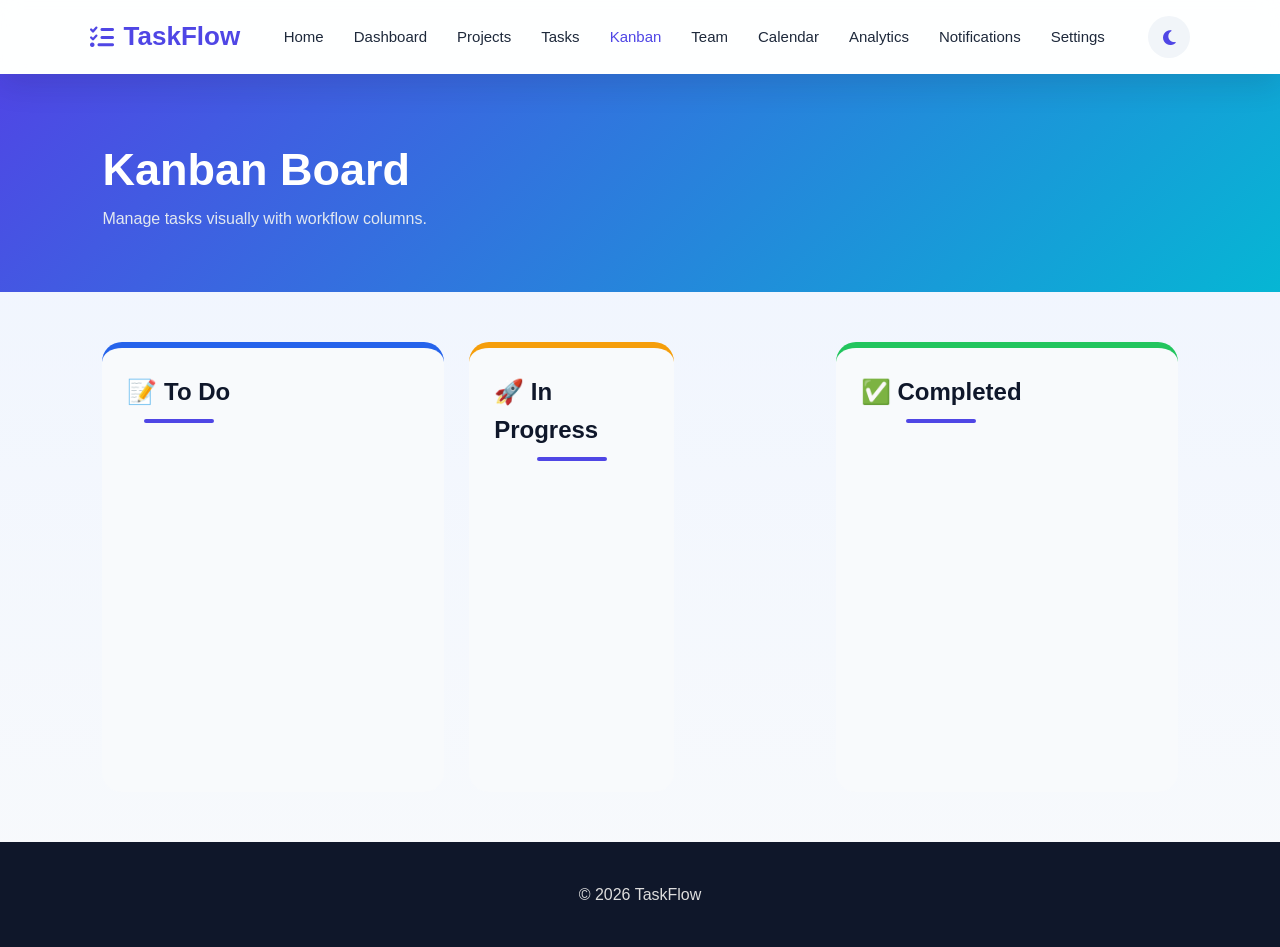
==== kanban.html @ a648337b "initial commit" ====
<!doctype html>
<html lang="en">
  <head>
    <meta charset="UTF-8" />

    <meta name="viewport" content="width=device-width,initial-scale=1.0" />

    <title>TaskFlow | Kanban</title>

    <link rel="stylesheet" href="style.css" />

    <link
      rel="stylesheet"
      href="https://cdnjs.cloudflare.com/ajax/libs/font-awesome/6.5.2/css/all.min.css"
    />
  </head>

  <body>
    <script>
      if (localStorage.getItem("theme") === "dark") {
        document.body.classList.add("dark-mode");
      }
    </script>

    <nav class="navbar">
      <div class="logo">
        <i class="fa-solid fa-list-check"></i>

        TaskFlow
      </div>

      <ul class="nav-links">
        <li><a href="home.html">Home</a></li>

        <li><a href="dashboard.html">Dashboard</a></li>

        <li><a href="projects.html">Projects</a></li>

        <li><a href="tasks.html">Tasks</a></li>

        <li><a href="kanban.html" class="active">Kanban</a></li>

        <li><a href="team.html">Team</a></li>

        <li><a href="calendar.html">Calendar</a></li>

        <li><a href="analytics.html">Analytics</a></li>

        <li><a href="notifications.html">Notifications</a></li>

        <li><a href="settings.html">Settings</a></li>
      </ul>

      <button id="themeToggle" class="theme-toggle-btn" aria-label="Toggle theme">
        <i class="fa-solid fa-moon"></i>
      </button>
    </nav>

    <section class="page-header">
      <h1>Kanban Board</h1>

      <p>Manage tasks visually with workflow columns.</p>
    </section>

    <section class="kanban-container">
      <div class="kanban-column todo">
        <h2>📝 To Do</h2>

        <div id="todo"></div>
      </div>

      <div class="kanban-column progress">
        <h2>🚀 In Progress</h2>

        <div id="inProgress"></div>
      </div>

      <div class="kanban-column completed">
        <h2>✅ Completed</h2>

        <div id="completed"></div>
      </div>
    </section>
    <footer>
      <p>© 2026 TaskFlow</p>
    </footer>

    <script src="theme.js"></script>
    <script src="kanban.js"></script>
  </body>
</html>
---- style.css ----
/* ===========================
    RESET
=========================== */

* {
    margin: 0;
    padding: 0;
    box-sizing: border-box;
}

html {
    scroll-behavior: smooth;
}

body {

    font-family: 'Poppins', sans-serif;

    background: linear-gradient(180deg,
            #EEF4FF 0%,
            #F8FAFC 100%);

    color: var(--text);

    line-height: 1.6;

}

/* ===========================
    VARIABLES
=========================== */

:root {

    --primary: #4F46E5;
    --primary-dark: #4338CA;
    --secondary: #06B6D4;

    --success: #22C55E;
    --warning: #F59E0B;
    --danger: #EF4444;

    --dark: #0F172A;
    --light: #FFFFFF;

    --text: #1E293B;
    --gray: #64748B;

    --background: #F1F5F9;
    --card: #FFFFFF;

    --shadow: 0 12px 30px rgba(15, 23, 42, .12);

}

/* ===========================
   COMMON
=========================== */

.container {

    width: 90%;
    max-width: 1200px;

    margin: auto;

}

section {

    padding: 80px 0;

}

h1,
h2,
h3 {

    color: var(--dark);

}

p {

    color: var(--gray);

}

.navbar {

    display: flex;

    justify-content: space-between;

    align-items: center;

    gap: 24px;

    padding: 16px 7%;

    background: rgba(255, 255, 255, .92);

    backdrop-filter: blur(10px);

    box-shadow: var(--shadow);

    position: sticky;

    top: 0;

    z-index: 1000;

    transition: background .3s ease;

}

.logo {

    display: flex;

    align-items: center;

    gap: 10px;

    font-size: 26px;

    font-weight: 700;

    color: var(--primary);

    white-space: nowrap;

}

.logo i {

    font-size: 24px;

}

.nav-links {

    display: flex;

    flex-wrap: wrap;

    align-items: center;

    list-style: none;

    gap: 6px;

    flex: 1;

    justify-content: center;

}

.nav-links li {

    display: flex;

    align-items: center;

}

.nav-links a {

    position: relative;

    display: inline-flex;

    align-items: center;

    text-decoration: none;

    color: var(--text);

    font-weight: 500;

    font-size: 15px;

    padding: 8px 12px;

    border-radius: 8px;

    white-space: nowrap;

    transition: background .25s ease, color .25s ease;

}

.nav-links a:hover {

    background: var(--primary);

    color: white;

}

/* ===========================
    THEME TOGGLE
=========================== */

.theme-toggle-btn {

    display: inline-flex;

    align-items: center;

    justify-content: center;

    width: 42px;

    height: 42px;

    flex-shrink: 0;

    border: none;

    border-radius: 50%;

    background: var(--background);

    color: var(--primary);

    font-size: 17px;

    cursor: pointer;

    transition: background .25s ease, transform .25s ease, color .25s ease;

}

.theme-toggle-btn:hover {

    background: var(--primary);

    color: white;

    transform: rotate(15deg);

}

.btn {

    display: inline-block;

    padding: 14px 28px;

    background: white;

    color: var(--primary);

    text-decoration: none;

    border-radius: 10px;

    font-weight: 600;

    transition: .3s;

}

.btn:hover {

    transform: translateY(-4px);

    box-shadow: 0 10px 25px rgba(0, 0, 0, .2);

}

.btn-outline {

    display: inline-block;

    padding: 14px 28px;

    border: 2px solid white;

    color: white;

    text-decoration: none;

    border-radius: 10px;

    margin-left: 15px;

    transition: .3s;

}

.btn-outline:hover {

    background: white;

    color: var(--primary);

}

.hero span {

    color: #FFD54F;

}

.hero {

    display: flex;

    justify-content: space-between;

    align-items: center;

    min-height: 90vh;

    padding: 0 8%;

    background: linear-gradient(135deg,
            #4F46E5,
            #2563EB,
            #06B6D4);

    border-radius: 0 0 60px 60px;

}

.hero-text {

    width: 50%;

}

.hero-text h1 {

    font-size: 55px;

    margin-bottom: 20px;

}

.hero-text p {

    font-size: 18px;

    margin-bottom: 35px;

}

.hero-image {

    width: 45%;

}

.hero-image img {

    width: 100%;

}

/* ===========================
    ABOUT
=========================== */

.about {

    padding: 80px 8%;

    text-align: center;

}

.about h2 {

    font-size: 40px;

    margin-bottom: 20px;

}

.about p {

    max-width: 800px;

    margin: auto;

    font-size: 18px;

}

/* ===========================
    FEATURES
=========================== */

.features {

    padding: 80px 8%;

    background: #ffffff;

}

.features h2 {

    text-align: center;

    font-size: 40px;

    margin-bottom: 50px;

}

.feature-container {

    display: grid;

    grid-template-columns: repeat(auto-fit, minmax(280px, 1fr));

    gap: 30px;

}

.feature-card {

    background: var(--card);

    padding: 35px;

    border-radius: 18px;

    text-align: center;

    box-shadow: var(--shadow);

    transition: .35s;

}

.feature-card:hover {

    transform: translateY(-12px);

    box-shadow: 0 20px 40px rgba(0, 0, 0, .15);

}

.feature-card i {

    font-size: 45px;

    color: var(--primary);

    margin-bottom: 20px;

}

.feature-card h3 {

    margin-bottom: 15px;

}

/* ===========================
   WORKFLOW
=========================== */

.workflow {

    padding: 80px 8%;

    background: #f1f5f9;

    text-align: center;

}

.workflow h2 {

    font-size: 40px;

    margin-bottom: 50px;

}

.steps {

    display: flex;

    justify-content: space-between;

    flex-wrap: wrap;

    gap: 25px;

}

.step:hover {

    transform: translateY(-10px);

}

.step {

    flex: 1;

    min-width: 220px;

    background: white;

    padding: 35px;

    border-radius: 18px;

    box-shadow: var(--shadow);

    transition: .3s;

}

.step h3 {

    color: var(--primary);

    font-size: 45px;

    margin-bottom: 10px;

}

/* ===========================
    STATS
=========================== */

.stats {

    padding: 80px 8%;

    display: grid;

    grid-template-columns: repeat(auto-fit, minmax(220px, 1fr));

    gap: 30px;

}

.stat {

    background: linear-gradient(135deg,
            #4F46E5,
            #2563EB);

    color: white;

    text-align: center;

    padding: 45px;

    border-radius: 18px;

    box-shadow: var(--shadow);

}

.stat h2 {

    color: white;

    font-size: 48px;

}

.stat p {

    color: #E2E8F0;

}

/* ===========================
   CONTACT
=========================== */

.contact {

    padding: 80px 8%;

    background: #ffffff;

}

.contact h2 {

    text-align: center;

    margin-bottom: 40px;

    font-size: 40px;

}

.contact form {

    max-width: 700px;

    margin: auto;

    display: flex;

    flex-direction: column;

    gap: 20px;

}

.contact input,
.contact textarea {

    padding: 16px;

    border: none;

    border-radius: 10px;

    background: white;

    box-shadow: var(--shadow);

    font-size: 16px;

}

.contact button {

    padding: 15px;

    background: var(--primary);

    color: white;

    border: none;

    border-radius: 10px;

    font-size: 18px;

    cursor: pointer;

    transition: .3s;

}

.contact button:hover {

    background: var(--secondary);

}

/* ===========================
    FOOTER
=========================== */

footer {

    background: #0F172A;

    color: white;

    text-align: center;

    padding: 40px;

}

footer p {

    color: #ddd;

}

/* ===========================
   RESPONSIVE
=========================== */

@media(max-width:900px) {

    .navbar {

        flex-direction: column;

        gap: 16px;

    }

    .nav-links {

        flex-wrap: wrap;

        justify-content: center;

        flex: initial;

        width: 100%;

    }

    .logo {

        justify-content: center;

        width: 100%;

    }

    .nav-buttons {

        justify-content: center;

        width: 100%;

    }

    .hero {

        flex-direction: column-reverse;

        text-align: center;

    }

    .hero-text,
    .hero-image {

        width: 100%;

    }

    .hero-text h1 {

        font-size: 40px;

    }

    .hero-buttons {

        display: flex;

        justify-content: center;

        flex-wrap: wrap;

        gap: 15px;

    }

    .steps {

        flex-direction: column;

    }

}

/* ===========================
    ANIMATIONS
=========================== */

.hidden {

    opacity: 0;

    transform: translateY(40px);

    transition: all .7s ease;

}

.show {

    opacity: 1;

    transform: translateY(0);

}

.active {

    color: var(--primary) !important;

    font-weight: 600;

}

.hero h1 {

    color: white;

}

.hero p {

    color: #E2E8F0;

}

h2 {

    position: relative;

    display: inline-block;

    margin-bottom: 45px;

}

h2::after {

    content: "";

    width: 70px;

    height: 4px;

    background: var(--primary);

    position: absolute;

    left: 50%;

    bottom: -12px;

    transform: translateX(-50%);

    border-radius: 20px;

}

.nav-buttons {

    display: flex;

    align-items: center;

    gap: 15px;

    flex-shrink: 0;

}

.login-btn {

    text-decoration: none;

    color: var(--text);

    font-weight: 500;

}

.start-btn {

    background: var(--primary);

    color: white;

    text-decoration: none;

    padding: 12px 22px;

    border-radius: 10px;

    transition: .3s;

}

.start-btn:hover {

    background: var(--primary-dark);

    transform: translateY(-3px);

}

.nav-links a::after {

    content: "";

    position: absolute;

    left: 0;

    bottom: -5px;

    width: 0;

    height: 3px;

    background: var(--primary);

    transition: .3s;

}

.nav-links a:hover::after {

    width: 100%;

}

.hero-image img {

    width: 100%;

    animation: float 4s ease-in-out infinite;

}

@keyframes float {

    0% {

        transform: translateY(0);

    }

    50% {

        transform: translateY(-15px);

    }

    100% {

        transform: translateY(0);

    }

}

.feature-card {

    border-top: 5px solid transparent;

}

.feature-card:nth-child(1) {

    border-color: #4F46E5;

}

.feature-card:nth-child(2) {

    border-color: #06B6D4;

}

.feature-card:nth-child(3) {

    border-color: #22C55E;

}

.feature-card:nth-child(4) {

    border-color: #F59E0B;

}

.feature-card:nth-child(5) {

    border-color: #EF4444;

}

.feature-card:nth-child(6) {

    border-color: #8B5CF6;

}

.about {

    background: #F8FAFC;

}

.features {

    background: white;

}

.workflow {

    background: #EEF2FF;

}

.stats {

    background: #F8FAFC;

}

.contact {

    background: white;

}

/* ================= DASHBOARD ================= */


.dashboard-header {

    padding: 60px 8%;

    display: flex;

    justify-content: space-between;

    align-items: center;

    background: linear-gradient(135deg,
            #4F46E5,
            #06B6D4);

    color: white;

}


.dashboard-header h1 {

    color: white;

    font-size: 45px;

}


.dashboard-header p {

    color: #e2e8f0;

}




.dashboard-stats {

    display: grid;

    grid-template-columns: repeat(4, 1fr);

    gap: 25px;

    padding: 50px 8%;

}



.dashboard-card {

    padding: 30px;

    border-radius: 18px;

    color: white;

    display: flex;

    gap: 20px;

    align-items: center;

    box-shadow: var(--shadow);

}



.dashboard-card i {

    font-size: 40px;

}



.dashboard-card h3 {

    color: white;

    font-size: 35px;

}


.blue {

    background: #2563eb;

}


.green {

    background: #16a34a;

}


.purple {

    background: #7c3aed;

}


.orange {

    background: #f59e0b;

}




.dashboard-grid {

    padding: 30px 8%;

    display: grid;

    grid-template-columns: repeat(2, 1fr);

    gap: 30px;

}



.dashboard-box {

    background: white;

    padding: 30px;

    border-radius: 18px;

    box-shadow: var(--shadow);

}



.progress-bar {

    height: 15px;

    background: #e5e7eb;

    border-radius: 20px;

}


.progress {

    height: 100%;

    width: 60%;

    background: #4F46E5;

    border-radius: 20px;

}



.deadline-list li {

    display: flex;

    justify-content: space-between;

    padding: 15px 0;

}



.quick-actions {

    display: flex;

    flex-wrap: wrap;

    gap: 15px;

}



.quick-actions a {

    padding: 12px 20px;

    background: #EEF2FF;

    color: #4F46E5;

    text-decoration: none;

    border-radius: 10px;

}



@media(max-width:900px) {


    .dashboard-stats {

        grid-template-columns: 1fr;

    }


    .dashboard-grid {

        grid-template-columns: 1fr;

    }


    .dashboard-header {

        flex-direction: column;

        gap: 30px;

        text-align: center;

    }


}

/* =========================
PROJECT PAGE
========================= */


.page-header {

    padding: 60px 8%;

    background: linear-gradient(135deg,
            #4F46E5,
            #06B6D4);

    color: white;

}


.page-header h1 {

    color: white;

    font-size: 45px;

}


.page-header p {

    color: #e2e8f0;

}



.project-container {

    padding: 50px 8%;

    display: grid;

    grid-template-columns: 350px 1fr;

    gap: 40px;

}



.project-form {

    background: white;

    padding: 30px;

    border-radius: 18px;

    box-shadow: var(--shadow);

}



.project-form input,
.project-form textarea,
.project-form select {

    width: 100%;

    padding: 14px;

    margin: 10px 0;

    border: none;

    background: #f1f5f9;

    border-radius: 10px;

}



.project-form textarea {

    height: 120px;

}



.project-form button {

    width: 100%;

    padding: 14px;

    border: none;

    background: #4F46E5;

    color: white;

    border-radius: 10px;

    cursor: pointer;

}



.project-list {

    background: #f8fafc;

}



.project-card {

    background: white;

    padding: 25px;

    margin-bottom: 20px;

    border-radius: 15px;

    box-shadow: var(--shadow);

}



.project-card h3 {

    color: #4F46E5;

}



.project-card span {

    display: inline-block;

    padding: 5px 12px;

    background: #EEF2FF;

    border-radius: 20px;

    margin-top: 10px;

}



@media(max-width:900px) {

    .project-container {

        grid-template-columns: 1fr;

    }

}

.edit-btn {

    background: #2563EB;

    color: white;

    border: none;

    padding: 10px 18px;

    border-radius: 8px;

    cursor: pointer;

    margin-right: 10px;

}

.delete-btn {

    background: #EF4444;

    color: white;

    border: none;

    padding: 10px 18px;

    border-radius: 8px;

    cursor: pointer;

}

.edit-btn:hover {

    opacity: .9;

}

.delete-btn:hover {

    opacity: .9;

}

/* =========================
PROJECT CARDS IMPROVEMENT
========================= */


.project-card {

    background: white;

    padding: 30px;

    border-radius: 20px;

    box-shadow: var(--shadow);

    margin-bottom: 25px;

    transition: .3s;

}


.project-card:hover {

    transform: translateY(-5px);

}



.project-card h3 {

    margin-bottom: 10px;

}



.badges {

    display: flex;

    gap: 10px;

    margin: 20px 0;

}



.priority,
.status {

    padding: 6px 15px;

    border-radius: 20px;

    font-size: 14px;

    font-weight: 600;

}



/* PRIORITY COLORS */


.priority.high {

    background: #fee2e2;

    color: #dc2626;

}


.priority.medium {

    background: #fef3c7;

    color: #d97706;

}


.priority.low {

    background: #dcfce7;

    color: #16a34a;

}



/* STATUS COLORS */


.status.planning {

    background: #dbeafe;

    color: #2563eb;

}


.status.active {

    background: #cffafe;

    color: #0891b2;

}


.status.completed {

    background: #dcfce7;

    color: #15803d;

}




.project-progress {

    height: 10px;

    background: #e5e7eb;

    border-radius: 20px;

    overflow: hidden;

    margin-bottom: 20px;

}



.progress-fill {

    width: 40%;

    height: 100%;

    background: linear-gradient(90deg,
            #4F46E5,
            #06B6D4);

}


.project-actions {

    display: flex;

    gap: 10px;

}

/* =========================
TASK PAGE
========================= */


.task-container {

    padding: 50px 8%;

    display: grid;

    grid-template-columns: 350px 1fr;

    gap: 40px;

}



.task-form {

    background: white;

    padding: 30px;

    border-radius: 18px;

    box-shadow: var(--shadow);

}



.task-form input,
.task-form textarea,
.task-form select {

    width: 100%;

    padding: 14px;

    margin: 10px 0;

    border: none;

    background: #f1f5f9;

    border-radius: 10px;

}

.task-form textarea {

    height: 120px;

}

.task-form button {

    width: 100%;

    padding: 14px;

    background: #4F46E5;

    color: white;

    border: none;

    border-radius: 10px;

    cursor: pointer;

}

.task-card {

    background: white;

    padding: 25px;

    border-radius: 18px;

    box-shadow: var(--shadow);

    margin-bottom: 20px;

}

.task-card h3 {

    color: #4F46E5;

}

.task-info {

    display: flex;

    gap: 10px;

    flex-wrap: wrap;

    margin: 15px 0;

}

.task-badge {

    display: inline-block;

    padding: 6px 15px;

    border-radius: 20px;

    font-size: 14px;
    font-weight: 700;
    letter-spacing: 0.01em;
    background: #e0e7ff;
    color: #312e81;

}

.task-status-todo {

    background: #dbeafe;

    color: #1d4ed8;

}

.task-status-in-progress {

    background: #cffafe;

    color: #0f766e;

}

.task-status-completed {

    background: #dcfce7;

    color: #166534;

}

.task-high {

    background: #fee2e2;

    color: #dc2626;

}

.task-medium {

    background: #fef3c7;

    color: #d97706;

}

.task-low {

    background: #dcfce7;

    color: #16a34a;

}

.task-complete {

    text-decoration: line-through;

    opacity: .6;

}

@media(max-width:900px) {

    .task-container {

        grid-template-columns: 1fr;

    }

}

/* =========================
KANBAN
========================= */


.kanban-container {

    padding: 50px 8%;

    display: grid;

    grid-template-columns: repeat(3, 1fr);

    gap: 25px;

}

.kanban-column {

    background: #f8fafc;

    padding: 25px;

    border-radius: 20px;

    min-height: 450px;

}

.kanban-column h2 {

    margin-bottom: 25px;

    font-size: 24px;

}

.todo {

    border-top: 6px solid #2563eb;

}

.progress {

    border-top: 6px solid #f59e0b;

}

.completed {

    border-top: 6px solid #22c55e;

}

.kanban-card {

    background: white;

    padding: 20px;

    border-radius: 15px;

    margin-bottom: 15px;

    box-shadow: var(--shadow);

}

.kanban-card h3 {

    color: #4F46E5;

}

.kanban-card p {

    font-size: 14px;

}

.kanban-badge {

    display: inline-block;

    padding: 5px 12px;

    background: #EEF2FF;

    color: #4338CA;

    border-radius: 20px;

    margin-top: 10px;

    font-size: 13px;

}

@media(max-width:900px) {


    .kanban-container {

        grid-template-columns: 1fr;

    }


}

.kanban-card select {

    width: 100%;

    padding: 8px;

    border-radius: 8px;

    border: 1px solid #ddd;

    margin-top: 10px;

}

/* =========================
TEAM PAGE
========================= */


.team-container {

    padding: 50px 8%;

    display: grid;

    grid-template-columns: 350px 1fr;

    gap: 40px;

}



.team-form {

    background: white;

    padding: 30px;

    border-radius: 18px;

    box-shadow: var(--shadow);

}



.team-form input,
.team-form select {

    width: 100%;

    padding: 14px;

    margin: 10px 0;

    border: none;

    background: #f1f5f9;

    border-radius: 10px;

}



.team-form button {

    width: 100%;

    padding: 14px;

    border: none;

    background: #4F46E5;

    color: white;

    border-radius: 10px;

    cursor: pointer;

}





.member-card {

    background: white;

    padding: 25px;

    border-radius: 18px;

    box-shadow: var(--shadow);

    margin-bottom: 20px;

}



.member-card h3 {

    color: #4F46E5;

}



.member-role {

    display: inline-block;

    background: #EEF2FF;

    color: #4338CA;

    padding: 6px 15px;

    border-radius: 20px;

    margin: 10px 0;

}



.remove-member {

    background: #EF4444;

    color: white;

    border: none;

    padding: 10px 18px;

    border-radius: 8px;

    cursor: pointer;

}

@media(max-width:900px) {

    .team-container {

        grid-template-columns: 1fr;

    }

}

/* =========================
CALENDAR
========================= */
.calendar-container {

    padding: 50px 8%;

}

.calendar-box {

    background: white;
    padding: 35px;
    border-radius: 20px;
    box-shadow: var(--shadow);

}

.calendar-task {

    display: flex;
    justify-content: space-between;
    align-items: center;
    padding: 20px;
    margin: 15px 0;
    background: #f8fafc;
    border-radius: 12px;
}

.calendar-task h3 {
    color: #4F46E5;
}

.date-badge {
    padding: 8px 15px;
    background: #EEF2FF;
    color: #4338CA;
    border-radius: 20px;
}

.overdue {
    background: #fee2e2;
    color: #dc2626;
}

.completed-date {
    background: #dcfce7;
    color: #15803d;
}

@media(max-width:700px) {
    .calendar-task {
        flex-direction: column;
        gap: 15px;

    }
}

/* =========================
ANALYTICS
========================= */

.analytics-container {

    padding: 50px 8%;
    display: grid;
    grid-template-columns: repeat(2, 1fr);
    gap: 30px;
}

.chart-box {
    background: white;
    padding: 30px;
    border-radius: 20px;
    box-shadow: var(--shadow);
}

.chart-box h2 {
    margin-bottom: 25px;
    text-align: center;
}

.chart-box canvas {
    max-height: 300px;
}

@media(max-width:900px) {
    .analytics-container {
        grid-template-columns: 1fr;

    }
}

/* =========================
NOTIFICATIONS
========================= */


.notification-container {

    padding: 50px 8%;

}

.notification-card {
    background: white;
    padding: 25px;
    border-radius: 18px;
    box-shadow: var(--shadow);
    margin-bottom: 20px;
    display: flex;
    align-items: center;
    gap: 20px;
}

.notification-card i {

    font-size: 30px;

}

.notification-card h3 {
    margin-bottom: 5px;
}

.warning {
    border-left: 6px solid #f59e0b;
}

.danger {
    border-left: 6px solid #ef4444;
}

.success {
    border-left: 6px solid #22c55e;
}

.info {
    border-left: 6px solid #2563eb;
}
/* =========================
SETTINGS
========================= */


.settings-container{

    padding:50px 8%;

}
.settings-card{

    background:white;

    padding:40px;

    border-radius:20px;

    box-shadow:var(--shadow);

    max-width:600px;

}
.theme-buttons{

    display:flex;

    gap:20px;

    margin-top:30px;

}
.theme-buttons button{

    padding:15px 25px;

    border:none;

    border-radius:10px;

    cursor:pointer;

    background:#4F46E5;

    color:white;

    font-size:16px;

}
/* ===========================================
   DARK MODE THEME
   Toggled via body.dark-mode (persisted in
   localStorage, applied by theme.js on every page)
=========================================== */

.dark-mode {

    background: #0f172a;

    color: #e2e8f0;

}

/* Surfaces: navbar, cards, boxes, form panels */

.dark-mode .navbar {

    background: rgba(30, 41, 59, .95);

}

.dark-mode .dashboard-box,
.dark-mode .project-card,
.dark-mode .task-card,
.dark-mode .member-card,
.dark-mode .chart-box,
.dark-mode .settings-card,
.dark-mode .calendar-box,
.dark-mode .kanban-card,
.dark-mode .notification-card,
.dark-mode .calendar-task,
.dark-mode .kanban-column,
.dark-mode .project-form,
.dark-mode .task-form,
.dark-mode .team-form,
.dark-mode .feature-card,
.dark-mode .step {

    background: #1e293b;

    color: #e2e8f0;

}

.dark-mode .project-list,
.dark-mode .about,
.dark-mode .features,
.dark-mode .workflow,
.dark-mode .stats,
.dark-mode .contact {

    background: #0f172a;

}

/* Typography */

.dark-mode h1,
.dark-mode h2,
.dark-mode h3 {

    color: #f8fafc;

}

.dark-mode p,
.dark-mode span,
.dark-mode li {

    color: #cbd5e1;

}

.dark-mode .stat h2 {

    color: white;

}

.dark-mode .stat p {

    color: #e2e8f0;

}

/* Navbar links + logo */

.dark-mode .nav-links a,
.dark-mode .login-btn {

    color: #e2e8f0;

}

.dark-mode .nav-links a:hover {

    background: var(--primary);

    color: white;

}

.dark-mode .theme-toggle-btn {

    background: #334155;

    color: #fbbf24;

}

.dark-mode .theme-toggle-btn:hover {

    background: var(--primary);

    color: white;

}

/* Form fields */

.dark-mode input,
.dark-mode textarea,
.dark-mode select {

    background: #0f172a !important;

    color: #e2e8f0 !important;

    border: 1px solid #334155 !important;

}

.dark-mode input::placeholder,
.dark-mode textarea::placeholder {

    color: #64748b;

}

.dark-mode select option {

    background: #1e293b;

    color: #e2e8f0;

}

/* Kanban columns keep their accent top-border; only bg changes */

.dark-mode .kanban-column h2 {

    color: #f8fafc;

}

/* Badges & pills — keep tint colors but soften on dark surfaces */

.dark-mode .priority,
.dark-mode .status,
.dark-mode .task-badge,
.dark-mode .kanban-badge,
.dark-mode .member-role,
.dark-mode .date-badge,
.dark-mode .quick-actions a {

    filter: brightness(1.15) saturate(1.1);

}

.dark-mode .task-badge {

    background: #1e293b;

    color: #f8fafc;

    border-color: rgba(148, 163, 184, 0.3);

}

.dark-mode .task-status-todo {

    background: #1e3a8a;

    color: #dbeafe;

}

.dark-mode .task-status-in-progress {

    background: #78350f;

    color: #fef3c7;

}

.dark-mode .task-status-completed {

    background: #14532d;

    color: #dcfce7;

}

.dark-mode .progress-bar,
.dark-mode .project-progress {

    background: #334155;

}

/* Footer already dark; keep consistent */

.dark-mode footer {

    background: #020617;

}

/* Smooth theme transition across the app */

body,
.navbar,
.dashboard-box,
.project-card,
.task-card,
.member-card,
.chart-box,
.settings-card,
.calendar-box,
.kanban-card,
.notification-card,
.calendar-task,
.kanban-column,
.project-form,
.task-form,
.team-form,
input,
textarea,
select {

    transition: background .3s ease, color .3s ease, border-color .3s ease;

}
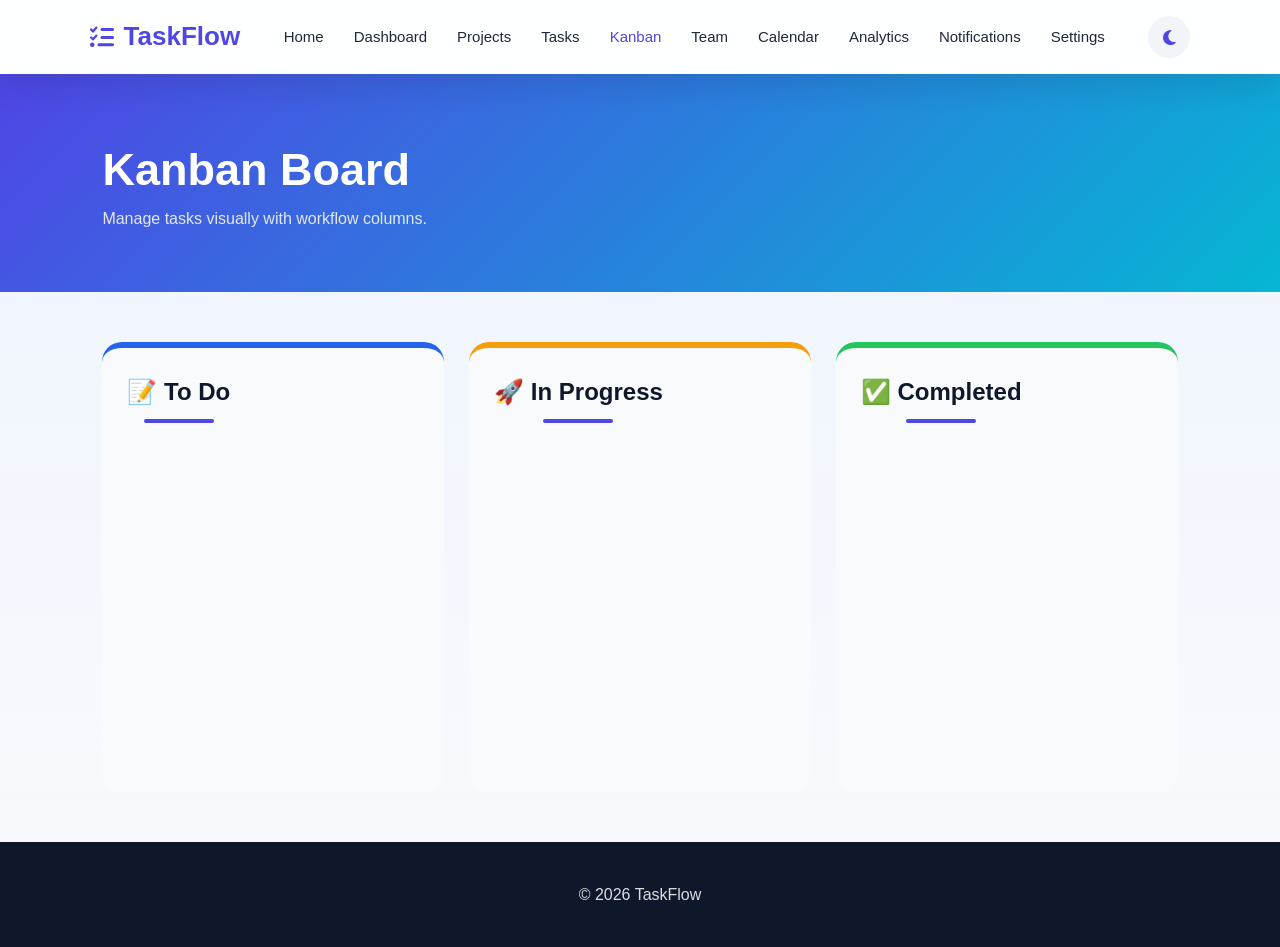
==== commit 5be53f90: "Fix Kanban column width clash with progress bar class" ====
--- a/kanban.html
+++ b/kanban.html
@@ -69,7 +69,7 @@
         <div id="todo"></div>
       </div>
 
-      <div class="kanban-column progress">
+      <div class="kanban-column in-progress">
         <h2>🚀 In Progress</h2>
 
         <div id="inProgress"></div>
--- a/style.css
+++ b/style.css
@@ -1742,69 +1742,44 @@
 
 .task-badge {
 
-    display: inline-block;
-
     padding: 6px 15px;
 
     border-radius: 20px;
 
     font-size: 14px;
-    font-weight: 700;
-    letter-spacing: 0.01em;
+
     background: #e0e7ff;
-    color: #312e81;
-
-}
-
-.task-status-todo {
-
-    background: #dbeafe;
-
-    color: #1d4ed8;
-
-}
-
-.task-status-in-progress {
-
-    background: #cffafe;
-
-    color: #0f766e;
-
-}
-
-.task-status-completed {
+
+    color: #4338ca;
+
+}
+
+.task-high {
+
+    background: #fee2e2;
+
+    color: #dc2626;
+
+}
+
+.task-medium {
+
+    background: #fef3c7;
+
+    color: #d97706;
+
+}
+
+.task-low {
 
     background: #dcfce7;
 
-    color: #166534;
-
-}
-
-.task-high {
-
-    background: #fee2e2;
-
-    color: #dc2626;
-
-}
-
-.task-medium {
-
-    background: #fef3c7;
-
-    color: #d97706;
-
-}
-
-.task-low {
-
-    background: #dcfce7;
-
     color: #16a34a;
 
 }
 
-.task-complete {
+.task-complete h3,
+.task-complete > p {
 
     text-decoration: line-through;
 
@@ -1859,24 +1834,36 @@
 
 }
 
-.todo {
+.kanban-column.todo {
 
     border-top: 6px solid #2563eb;
 
 }
 
-.progress {
+.kanban-column.in-progress {
 
     border-top: 6px solid #f59e0b;
 
 }
 
-.completed {
+.kanban-column.completed {
 
     border-top: 6px solid #22c55e;
 
 }
-
+/* ===========================================
+   KANBAN BADGE (dark mode)
+=========================================== */
+
+.dark-mode .kanban-badge {
+
+    background: #312e81;
+
+    color: #c7d2fe;
+
+    filter: none;
+
+}
 .kanban-card {
 
     background: white;
@@ -2237,6 +2224,12 @@
 .settings-container{
 
     padding:50px 8%;
+
+    display: flex;
+
+    flex-direction: column;
+
+    gap: 24px;
 
 }
 .settings-card{
@@ -2337,16 +2330,19 @@
 /* Typography */
 
 .dark-mode h1,
-.dark-mode h2,
-.dark-mode h3 {
+.dark-mode h2 {
 
     color: #f8fafc;
 
 }
 
+/* h3 is left alone here — card titles (task/project/member/kanban)
+   carry their own brand accent color and already read fine on dark
+   surfaces; overriding it here previously flattened them all to grey. */
+
 .dark-mode p,
-.dark-mode span,
-.dark-mode li {
+.dark-mode li,
+.dark-mode span:not(.priority):not(.status):not(.task-badge):not(.kanban-badge):not(.member-role):not(.date-badge):not(.popular-badge):not(.save-badge):not(.summary-price):not(.current-plan-name) {
 
     color: #cbd5e1;
 
@@ -2445,40 +2441,6 @@
 .dark-mode .quick-actions a {
 
     filter: brightness(1.15) saturate(1.1);
-
-}
-
-.dark-mode .task-badge {
-
-    background: #1e293b;
-
-    color: #f8fafc;
-
-    border-color: rgba(148, 163, 184, 0.3);
-
-}
-
-.dark-mode .task-status-todo {
-
-    background: #1e3a8a;
-
-    color: #dbeafe;
-
-}
-
-.dark-mode .task-status-in-progress {
-
-    background: #78350f;
-
-    color: #fef3c7;
-
-}
-
-.dark-mode .task-status-completed {
-
-    background: #14532d;
-
-    color: #dcfce7;
 
 }
 
@@ -2521,4 +2483,925 @@
 
     transition: background .3s ease, color .3s ease, border-color .3s ease;
 
+}
+
+/* ===========================================
+   PRICING PAGE
+=========================================== */
+
+.pricing-container {
+
+    max-width: 1200px;
+
+    margin: 0 auto;
+
+    padding: 60px 7% 100px;
+
+}
+
+.billing-toggle {
+
+    display: flex;
+
+    align-items: center;
+
+    justify-content: center;
+
+    gap: 16px;
+
+    margin-bottom: 50px;
+
+}
+
+.billing-label {
+
+    font-weight: 500;
+
+    color: var(--gray);
+
+    display: flex;
+
+    align-items: center;
+
+    gap: 8px;
+
+}
+
+.billing-label.active {
+
+    color: var(--text);
+
+    font-weight: 600;
+
+}
+
+.save-badge {
+
+    background: #dcfce7;
+
+    color: #16a34a;
+
+    font-size: 12px;
+
+    font-weight: 700;
+
+    padding: 3px 9px;
+
+    border-radius: 20px;
+
+}
+
+.billing-switch {
+
+    width: 52px;
+
+    height: 28px;
+
+    border-radius: 20px;
+
+    border: none;
+
+    background: #cbd5e1;
+
+    cursor: pointer;
+
+    position: relative;
+
+    padding: 0;
+
+    transition: background .25s ease;
+
+}
+
+.billing-switch.on {
+
+    background: var(--primary);
+
+}
+
+.billing-knob {
+
+    position: absolute;
+
+    top: 3px;
+
+    left: 3px;
+
+    width: 22px;
+
+    height: 22px;
+
+    border-radius: 50%;
+
+    background: white;
+
+    transition: transform .25s ease;
+
+}
+
+.billing-switch.on .billing-knob {
+
+    transform: translateX(24px);
+
+}
+
+.pricing-grid {
+
+    display: grid;
+
+    grid-template-columns: repeat(3, 1fr);
+
+    gap: 30px;
+
+    align-items: stretch;
+
+}
+
+.pricing-card {
+
+    background: var(--card);
+
+    border-radius: 18px;
+
+    padding: 36px 28px;
+
+    box-shadow: var(--shadow);
+
+    border: 2px solid transparent;
+
+    position: relative;
+
+    display: flex;
+
+    flex-direction: column;
+
+    transition: transform .25s ease, border-color .25s ease;
+
+}
+
+.pricing-card:hover {
+
+    transform: translateY(-6px);
+
+}
+
+.pricing-card.popular {
+
+    border-color: var(--primary);
+
+}
+
+.popular-badge {
+
+    position: absolute;
+
+    top: -14px;
+
+    left: 50%;
+
+    transform: translateX(-50%);
+
+    background: var(--primary);
+
+    color: white;
+
+    font-size: 12px;
+
+    font-weight: 700;
+
+    padding: 5px 16px;
+
+    border-radius: 20px;
+
+    white-space: nowrap;
+
+}
+
+.pricing-card h2 {
+
+    font-size: 24px;
+
+    margin-bottom: 6px;
+
+}
+
+.plan-tagline {
+
+    color: var(--gray);
+
+    font-size: 14px;
+
+    margin-bottom: 20px;
+
+    min-height: 36px;
+
+}
+
+.price {
+
+    display: flex;
+
+    align-items: baseline;
+
+    gap: 6px;
+
+    margin-bottom: 26px;
+
+}
+
+.price .amount {
+
+    font-size: 40px;
+
+    font-weight: 700;
+
+    color: var(--text);
+
+}
+
+.price .period {
+
+    color: var(--gray);
+
+    font-size: 14px;
+
+}
+
+.plan-features {
+
+    list-style: none;
+
+    flex: 1;
+
+    margin-bottom: 28px;
+
+}
+
+.plan-features li {
+
+    display: flex;
+
+    align-items: flex-start;
+
+    gap: 10px;
+
+    padding: 8px 0;
+
+    font-size: 14px;
+
+    color: var(--text);
+
+}
+
+.plan-features li i {
+
+    color: var(--success);
+
+    margin-top: 3px;
+
+    flex-shrink: 0;
+
+}
+
+.plan-features li b {
+
+    color: var(--primary);
+
+}
+
+.pricing-card .btn,
+.pricing-card .btn-outline {
+
+    width: 100%;
+
+    text-align: center;
+
+    border: none;
+
+    cursor: pointer;
+
+    font-family: inherit;
+
+    font-size: 15px;
+
+}
+
+.pricing-card .btn-outline {
+
+    border: 2px solid var(--primary);
+
+    color: var(--primary);
+
+    background: transparent;
+
+    margin-left: 0;
+
+}
+
+.pricing-card .btn-outline:hover {
+
+    background: var(--primary);
+
+    color: white;
+
+}
+
+.pricing-card.current-plan {
+
+    border-color: var(--success);
+
+}
+
+.pricing-card .choose-plan:disabled {
+
+    border-color: #cbd5e1;
+
+    color: #94a3b8;
+
+    background: #f8fafc;
+
+    cursor: not-allowed;
+
+}
+
+.pricing-card .choose-plan:disabled:hover {
+
+    background: #f8fafc;
+
+    color: #94a3b8;
+
+}
+
+.plan-note {
+
+    display: flex;
+
+    align-items: center;
+
+    justify-content: center;
+
+    gap: 8px;
+
+    margin-top: 40px;
+
+    color: var(--gray);
+
+    font-size: 13px;
+
+}
+
+/* ===========================================
+   PAYMENT / CHECKOUT PAGE
+=========================================== */
+
+.payment-container {
+
+    display: grid;
+
+    grid-template-columns: 1.3fr 1fr;
+
+    gap: 30px;
+
+    max-width: 1100px;
+
+    margin: 0 auto;
+
+    padding: 50px 7% 100px;
+
+    align-items: start;
+
+}
+
+.payment-form-box,
+.order-summary-box {
+
+    background: var(--card);
+
+    border-radius: 16px;
+
+    padding: 32px;
+
+    box-shadow: var(--shadow);
+
+}
+
+.payment-form-box h2,
+.order-summary-box h2 {
+
+    font-size: 20px;
+
+    margin-bottom: 20px;
+
+}
+
+.payment-methods {
+
+    display: flex;
+
+    gap: 10px;
+
+    margin-bottom: 24px;
+
+}
+
+.payment-method-btn {
+
+    flex: 1;
+
+    display: flex;
+
+    align-items: center;
+
+    justify-content: center;
+
+    gap: 8px;
+
+    padding: 12px;
+
+    border-radius: 10px;
+
+    border: 2px solid var(--background);
+
+    background: var(--background);
+
+    color: var(--gray);
+
+    font-weight: 500;
+
+    cursor: pointer;
+
+    font-family: inherit;
+
+    font-size: 14px;
+
+    transition: border-color .2s ease, color .2s ease;
+
+}
+
+.payment-method-btn.active {
+
+    border-color: var(--primary);
+
+    color: var(--primary);
+
+    background: #eef2ff;
+
+}
+
+.payment-fields {
+
+    display: flex;
+
+    flex-direction: column;
+
+    gap: 14px;
+
+    margin-bottom: 20px;
+
+}
+
+.payment-fields.hidden {
+
+    display: none;
+
+}
+
+.payment-fields input {
+
+    width: 100%;
+
+    padding: 13px 16px;
+
+    border-radius: 10px;
+
+    border: 1px solid #e2e8f0;
+
+    font-family: inherit;
+
+    font-size: 14px;
+
+}
+
+.field-row {
+
+    display: flex;
+
+    gap: 14px;
+
+}
+
+.field-row input {
+
+    flex: 1;
+
+}
+
+.field-hint {
+
+    font-size: 13px;
+
+    color: var(--gray);
+
+    line-height: 1.5;
+
+}
+
+.pay-btn {
+
+    width: 100%;
+
+    display: flex;
+
+    align-items: center;
+
+    justify-content: center;
+
+    gap: 10px;
+
+    border: none;
+
+    cursor: pointer;
+
+    font-family: inherit;
+
+    font-size: 15px;
+
+    padding: 14px;
+
+}
+
+.pay-btn:disabled {
+
+    opacity: .75;
+
+    cursor: default;
+
+}
+
+.demo-note {
+
+    display: flex;
+
+    align-items: center;
+
+    justify-content: center;
+
+    gap: 8px;
+
+    margin-top: 16px;
+
+    font-size: 12px;
+
+    color: var(--gray);
+
+    text-align: center;
+
+}
+
+.summary-plan {
+
+    display: flex;
+
+    justify-content: space-between;
+
+    align-items: baseline;
+
+    margin-bottom: 4px;
+
+}
+
+.summary-plan h3 {
+
+    font-size: 18px;
+
+}
+
+.summary-price {
+
+    font-size: 20px;
+
+    font-weight: 700;
+
+    color: var(--primary);
+
+}
+
+.summary-price small {
+
+    font-size: 12px;
+
+    font-weight: 400;
+
+    color: var(--gray);
+
+}
+
+.summary-cycle {
+
+    font-size: 13px;
+
+    color: var(--gray);
+
+    margin-bottom: 20px;
+
+}
+
+.summary-perks {
+
+    list-style: none;
+
+    border-top: 1px solid var(--background);
+
+    border-bottom: 1px solid var(--background);
+
+    padding: 16px 0;
+
+    margin-bottom: 20px;
+
+}
+
+.summary-perks li {
+
+    display: flex;
+
+    align-items: center;
+
+    gap: 10px;
+
+    padding: 6px 0;
+
+    font-size: 14px;
+
+}
+
+.summary-perks li i {
+
+    color: var(--success);
+
+}
+
+.summary-total {
+
+    display: flex;
+
+    justify-content: space-between;
+
+    align-items: center;
+
+    font-size: 16px;
+
+}
+
+.summary-total b {
+
+    font-size: 22px;
+
+    color: var(--text);
+
+}
+
+.payment-success-overlay {
+
+    display: none;
+
+    position: fixed;
+
+    inset: 0;
+
+    background: rgba(15, 23, 42, .6);
+
+    align-items: center;
+
+    justify-content: center;
+
+    z-index: 2000;
+
+}
+
+.payment-success-overlay.show {
+
+    display: flex;
+
+}
+
+.payment-success-card {
+
+    background: var(--card);
+
+    border-radius: 18px;
+
+    padding: 44px 36px;
+
+    max-width: 380px;
+
+    text-align: center;
+
+    box-shadow: var(--shadow);
+
+}
+
+.payment-success-card i {
+
+    font-size: 52px;
+
+    color: var(--success);
+
+    margin-bottom: 16px;
+
+}
+
+.payment-success-card h2 {
+
+    margin-bottom: 10px;
+
+}
+
+.payment-success-card p {
+
+    margin-bottom: 24px;
+
+}
+
+.payment-success-card .btn {
+
+    display: inline-block;
+
+    border: none;
+
+    cursor: pointer;
+
+}
+
+/* ===========================================
+   CURRENT PLAN CARD (Settings page)
+=========================================== */
+
+.current-plan-card {
+
+    display: flex;
+
+    align-items: center;
+
+    justify-content: space-between;
+
+    flex-wrap: wrap;
+
+    gap: 16px;
+
+    background: var(--card);
+
+    border-radius: 16px;
+
+    padding: 26px 30px;
+
+    box-shadow: var(--shadow);
+
+    max-width: 600px;
+
+}
+
+.current-plan-info h3 {
+
+    font-size: 13px;
+
+    text-transform: uppercase;
+
+    letter-spacing: .5px;
+
+    color: var(--gray);
+
+    margin-bottom: 6px;
+
+}
+
+.current-plan-name {
+
+    font-size: 22px;
+
+    font-weight: 700;
+
+    color: var(--primary);
+
+}
+
+.current-plan-card .btn-outline {
+
+    display: inline-block;
+
+    padding: 12px 22px;
+
+    border: 2px solid var(--primary);
+
+    border-radius: 10px;
+
+    background: transparent;
+
+    color: var(--primary);
+
+    font-weight: 600;
+
+    font-size: 14px;
+
+    text-decoration: none;
+
+    white-space: nowrap;
+
+    margin-left: 0;
+
+    transition: .25s;
+
+}
+
+.current-plan-card .btn-outline:hover {
+
+    background: var(--primary);
+
+    color: white;
+
+}
+
+@media(max-width: 900px) {
+
+    .pricing-grid {
+
+        grid-template-columns: 1fr;
+
+    }
+
+    .payment-container {
+
+        grid-template-columns: 1fr;
+
+    }
+
+}
+
+/* ===========================================
+   DARK MODE — pricing / payment / plan card
+=========================================== */
+
+.dark-mode .pricing-card,
+.dark-mode .payment-form-box,
+.dark-mode .order-summary-box,
+.dark-mode .payment-success-card,
+.dark-mode .current-plan-card {
+
+    background: #1e293b;
+
+}
+
+.dark-mode .plan-features li,
+.dark-mode .summary-perks li {
+
+    color: #e2e8f0;
+
+}
+
+.dark-mode .pricing-card .choose-plan:disabled {
+
+    border-color: #334155;
+
+    color: #64748b;
+
+    background: #0f172a;
+
+}
+
+.dark-mode .price .amount,
+.dark-mode .summary-total b {
+
+    color: #f8fafc;
+
+}
+
+.dark-mode .payment-method-btn {
+
+    background: #0f172a;
+
+    border-color: #0f172a;
+
+    color: #94a3b8;
+
+}
+
+.dark-mode .payment-method-btn.active {
+
+    background: #1e1b4b;
+
+    border-color: var(--primary);
+
+    color: #c7d2fe;
+
+}
+
+.dark-mode .summary-perks {
+
+    border-color: #334155;
+
+}
+
+.dark-mode .billing-switch {
+
+    background: #334155;
+
 }
